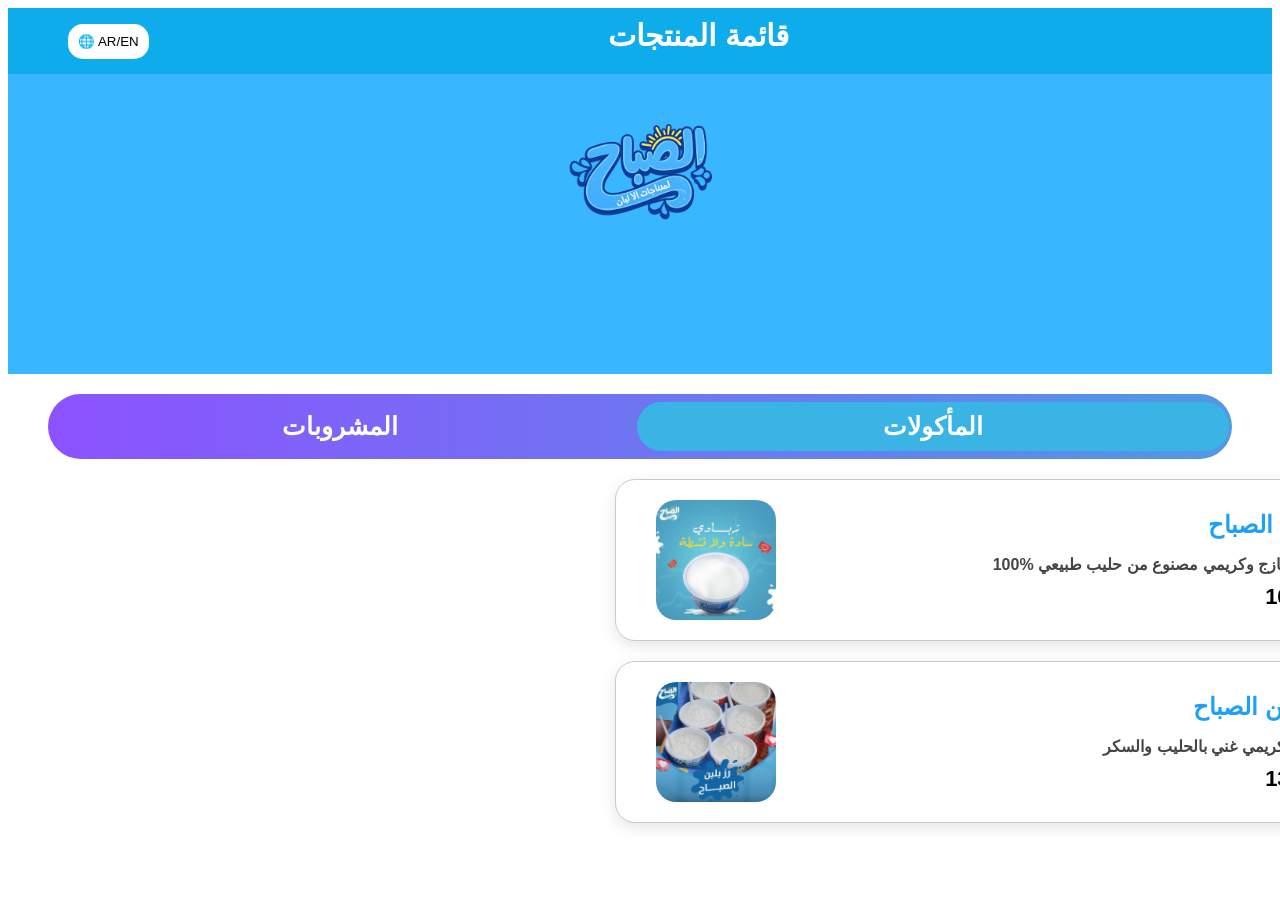
==== index.html @ d6a90ad1 "Add files via upload" ====
<!DOCTYPE html>
<html>
<head>
    <title>Menu Al Sabah</title>
    <link rel="stylesheet" href="Food_style.css">
</head>
    <script src="lang-Food.js"></script>
<body>
    <div id="Website_bar">
        <button onclick="toggleLanguage()" id="Lang_button">
            🌐 AR/EN
        </button>
         <h2 id="bar_text">قائمة المنتجات</h2>
    </div>

    <div id="logo_place">
        <img id="logo_image" src="ChatGPT Image Feb 4, 2026, 08_22_03 PM.png" alt="logo">
    </div>

    <header>
        <nav>
            <a href="drinks.html">
                 <button id="Drinks_button">المشروبات</button>
            </a>
           <button id="Food_button">المأكولات</button>
        </nav>
    </header>

   <div class="Yogurt-card">
    <img src="Yogurt image.jpeg" alt="زبادي" class="Yogurt-img">

    <div class="Yogurt-content">
        <h2>زبادي الصباح</h2>
        <p>زبادي طازج وكريمي مصنوع من حليب طبيعي %100</p>
        <span class="Yogurt-price">10 جنيه</span>
    </div>
</div>

    <div class="Rice_with_milk-card">
    <img src="Rice with milk image.jpeg" alt="رز بلبن" class="Rice_with_milk-img">

    <div class="Rice_with_milk-content">
        <h2>رز بلبن الصباح</h2>
        <p>رز بلبن كريمي غني بالحليب والسكر</p>
        <span class="Rice_with_milk-price">13 جنيه</span>
    </div>
</div>
   
    
    
</body>
</html>
---- Food_style.css ----
body{
    font-family: 'Noto Sans Arabic', sans-serif;
}
#Website_bar{
    width: 100%;
    background-color: #0eaceb;
    align-items: center;
    padding: 0%;
    margin: 0%;
}

#bar_text{
    color: white;
    font-weight: bold;
    font-size: 30px;
    padding: 0px;
    margin: 0px;
    margin-top: 10px;
    margin-left: 36%;
    display: inline-block;
    font-family: 'Noto Sans Arabic', sans-serif;
}

#Lang_button{
   margin-block: 15px;
   margin-left: 60px;
   font-family: 'Noto Sans Arabic', sans-serif;
   border-radius: 15px;
   background-color: white;
   border: none;
   padding: 10px;
}

#logo_place{
    background-color: #38b6ff;
    width: 100%;
    height: 300px;
    padding: 0%;
    margin: 0%;
    text-align: center;
}

#logo_image{
    width: 200px;
    height: 200px;
    text-align: center;
    display: inline-block;
}

a{
    text-decoration: none;
    color: white;
}

#Food_button{
    width: 50%;
    color: white;
    background-color: #39B4E4;
    padding: 10px;
    border-radius: 40px;
    border: none;
    font-size: 25px;
    font-weight: bold;
    font-family: 'Noto Sans Arabic', sans-serif;
}

#Drinks_button{
    text-decoration: none;
    width: 48%;
    color: white;
    background: none;
    padding: 10px;
    border-radius: 40px;
    margin: 8px;
    border: none;
    font-size: 25px;
    font-weight: bold;
    transition: transform 0.4s ease;
    transition: 0.4s ease; 
    font-family: 'Noto Sans Arabic', sans-serif;
}

#Drinks_button:hover{
    background: rgba(233, 233, 233, 0.25);
    transform: translateY(-2px);
    
}

nav{
    margin-top: 20px;
    margin-inline: 40px;
    background: linear-gradient(to right, #8c52ff, #5298e4);
    border-radius: 40px;   
}

.Yogurt-card{
    background:#ffffff;
    width:700px;
    display:flex;
    align-items:center;
    padding:20px;
    border-radius:20px;
    box-shadow:0 5px 15px rgba(0,0,0,0.1);
    border: 1px solid rgb(202, 202, 202);
    margin-left: 48%;
    margin-top: 20px;
    transition: transform 0.4s ease, box-shadow 0.4s ease;
}

.Yogurt-card:hover{
    transform: translateY(-4px);
    box-shadow: 0 15px 25px rgba(43, 147, 251, 0.2);
}

.Yogurt-img{
    width:120px;
    height:120px;
    border-radius:20px;
    object-fit:cover;
    margin-left:20px;
}

.Yogurt-content{
    flex:1;
    text-align:right;
}

.Yogurt-content h2{
    color:#1ca0f8;
    margin:0 0 10px 0;
}

.Yogurt-content p{
    color:#454545;
    margin-bottom:10px;
    font-weight: bold;
}

.Yogurt-price{
    font-size:22px;
    font-weight:bold;
}

.Rice_with_milk-card{
    background:#ffffff;
    width:700px;
    display:flex;
    align-items:center;
    padding:20px;
    border-radius:20px;
    box-shadow:0 5px 15px rgba(0,0,0,0.1);
    border: 1px solid rgb(202, 202, 202);
    margin-left: 48%;
    margin-top: 20px;
    transition: transform 0.4s ease, box-shadow 0.4s ease;
}

.Rice_with_milk-card:hover{
    transform: translateY(-4px);
    box-shadow: 0 15px 25px rgba(43, 147, 251, 0.2);
}

.Rice_with_milk-img{
    width:120px;
    height:120px;
    border-radius:20px;
    object-fit:cover;
    margin-left:20px;
}

.Rice_with_milk-content{
    flex:1;
    text-align:right;
}

.Rice_with_milk-content h2{
    color:#1ca0f8;
    margin:0 0 10px 0;
}

.Rice_with_milk-content p{
    color:#454545;
    margin-bottom:10px;
    font-weight: bold;
}

.Rice_with_milk-price{
    font-size:22px;
    font-weight:bold;
}
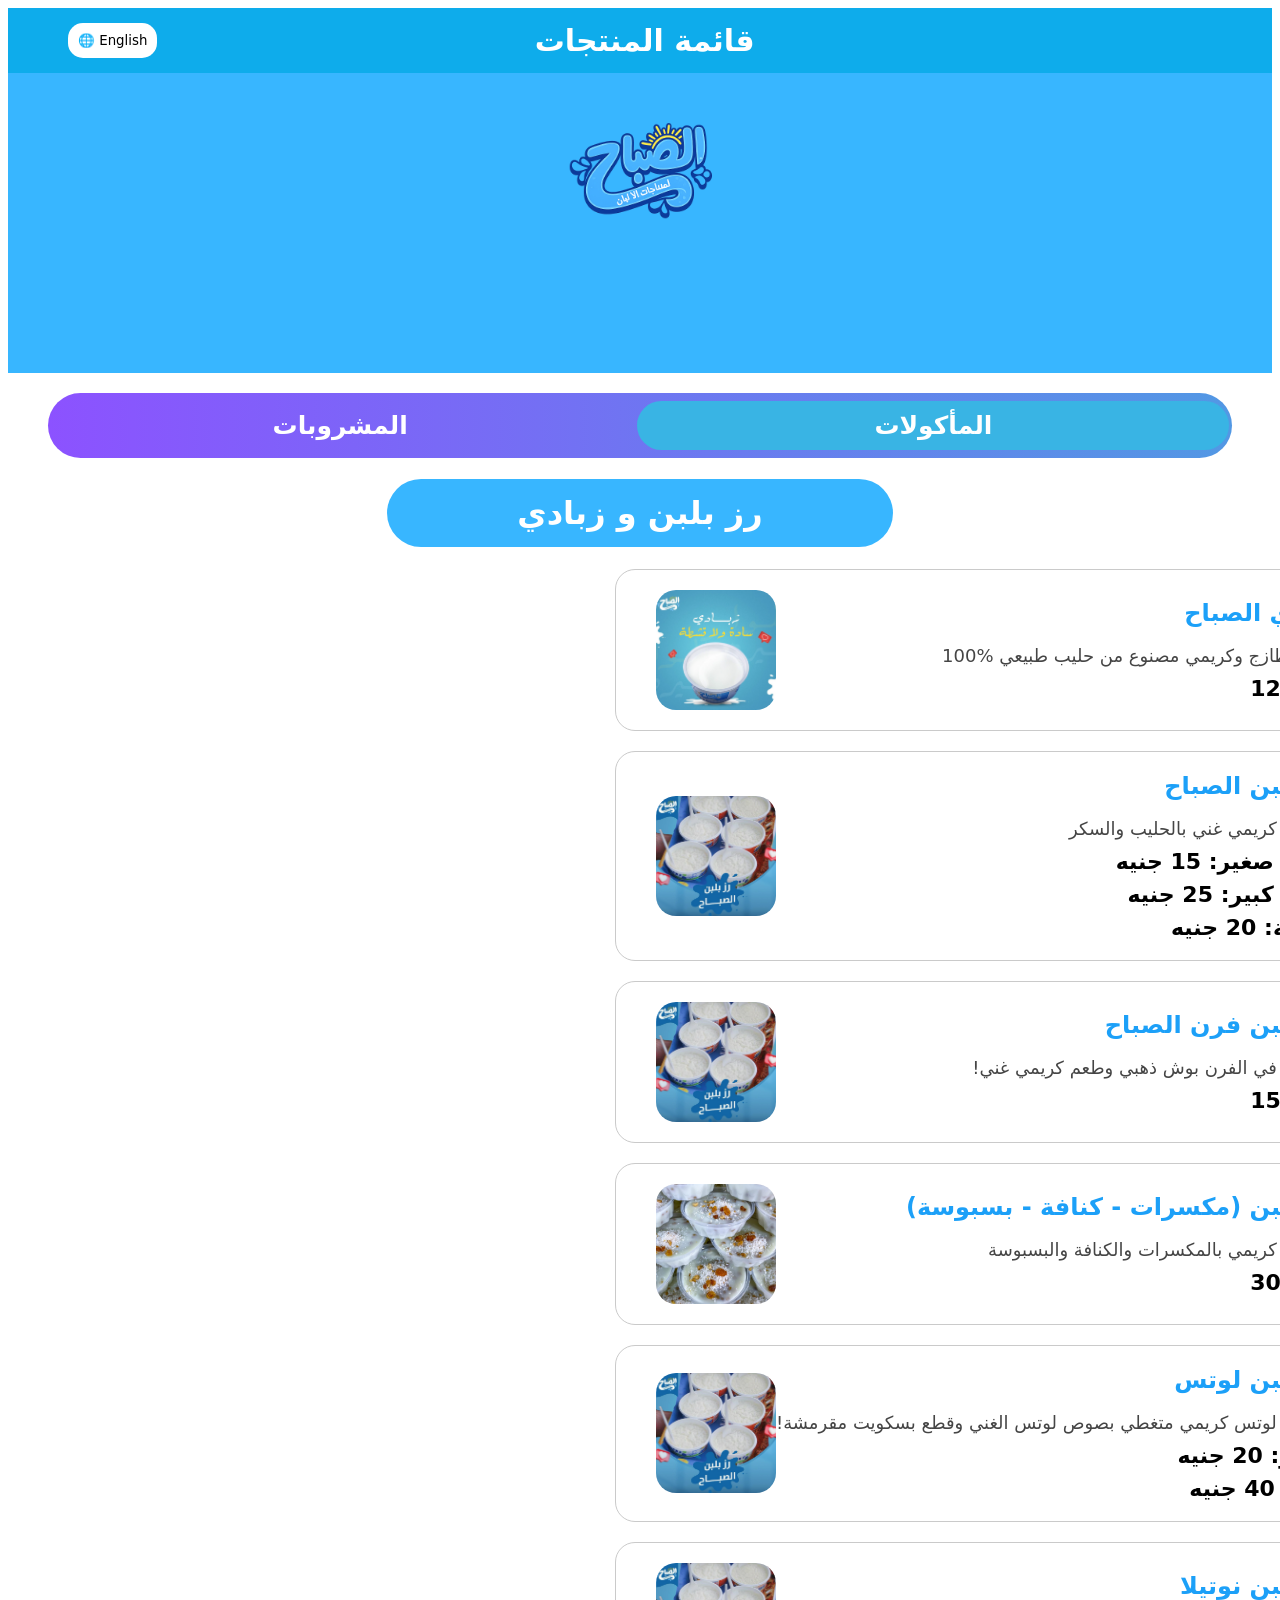
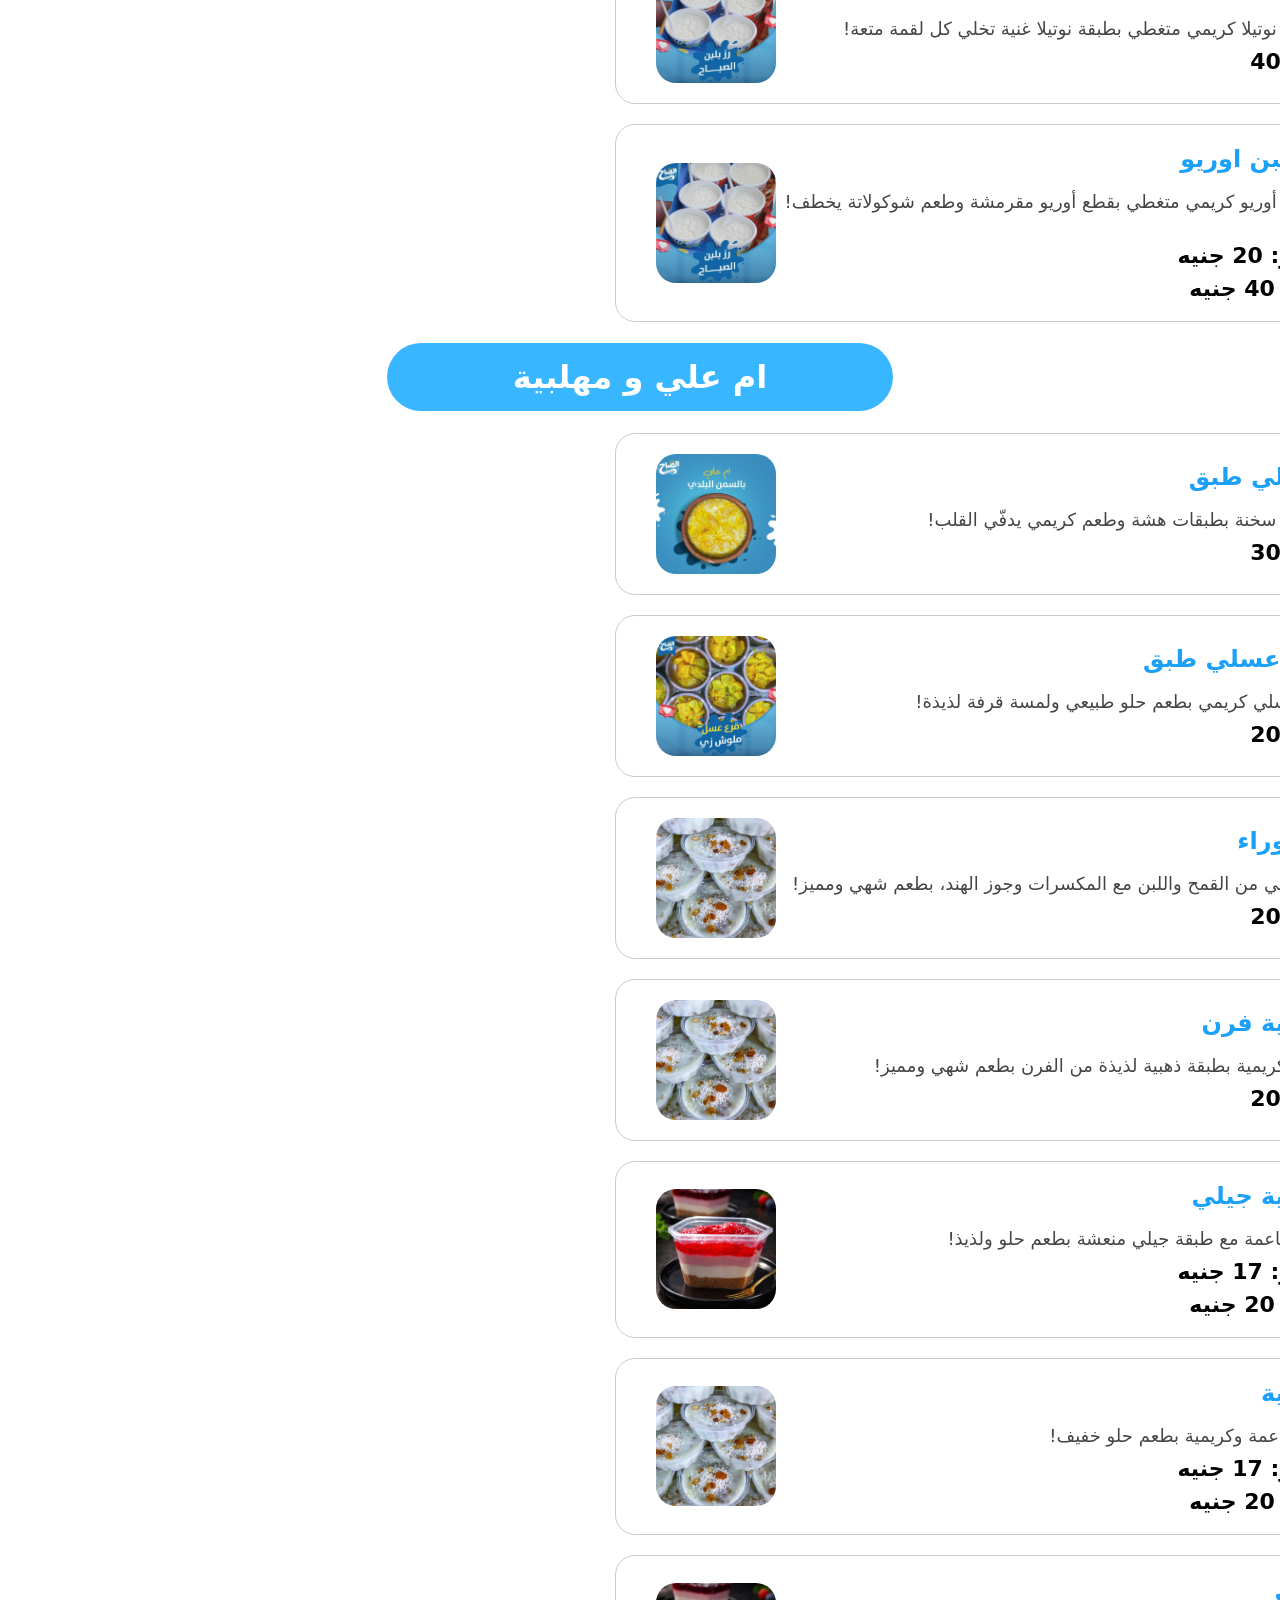
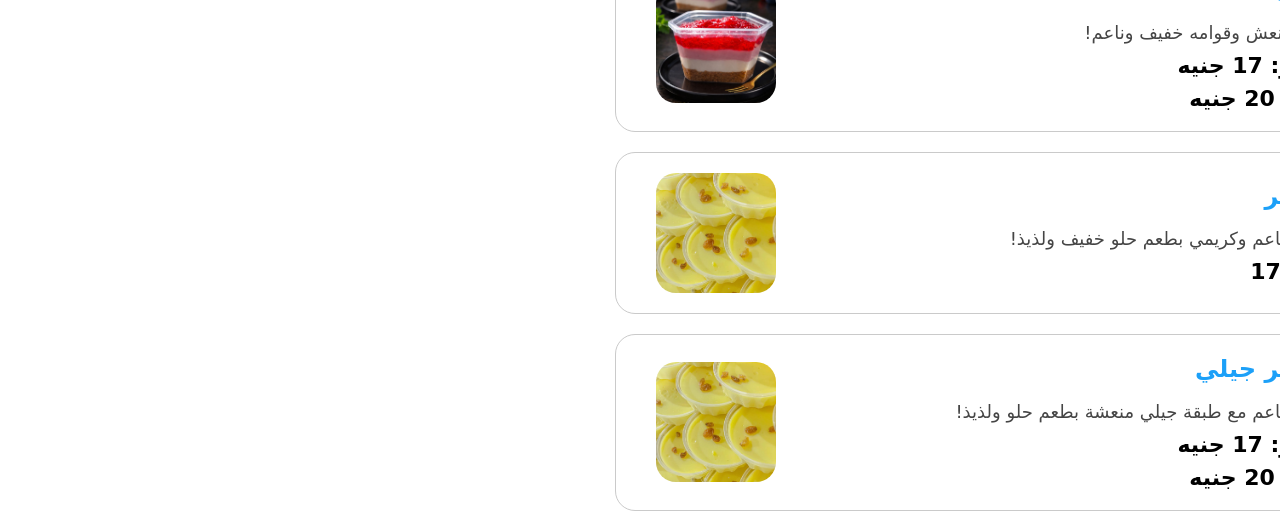
==== commit 1864465e: "Add files via upload" ====
--- a/index.html
+++ b/index.html
@@ -8,7 +8,7 @@
 <body>
     <div id="Website_bar">
         <button onclick="toggleLanguage()" id="Lang_button">
-            🌐 AR/EN
+            🌐 English
         </button>
          <h2 id="bar_text">قائمة المنتجات</h2>
     </div>
@@ -26,27 +26,186 @@
         </nav>
     </header>
 
-   <div class="Yogurt-card">
-    <img src="Yogurt image.jpeg" alt="زبادي" class="Yogurt-img">
-
-    <div class="Yogurt-content">
-        <h2>زبادي الصباح</h2>
-        <p>زبادي طازج وكريمي مصنوع من حليب طبيعي %100</p>
-        <span class="Yogurt-price">10 جنيه</span>
-    </div>
-</div>
-
-    <div class="Rice_with_milk-card">
-    <img src="Rice with milk image.jpeg" alt="رز بلبن" class="Rice_with_milk-img">
-
-    <div class="Rice_with_milk-content">
-        <h2>رز بلبن الصباح</h2>
-        <p>رز بلبن كريمي غني بالحليب والسكر</p>
-        <span class="Rice_with_milk-price">13 جنيه</span>
+    <div class="Products-section">
+        <h1 id="Yogurt-and-Rice-Pudding-section">رز بلبن و زبادي</h1>
+    </div>
+
+<div class="Product-card">
+    <img src="Yogurt image.jpeg" alt="زبادي" class="Product-img">
+
+    <div class="Product-content">
+        <h2 id="Yogurt-h2">زبادي الصباح</h2>
+        <p id="Yogurt-p">زبادي طازج وكريمي مصنوع من حليب طبيعي %100</p>
+        <span class="Product-price" id="Yogurt-price">12 جنيه</span>
+    </div>
+</div>
+
+<div class="Product-card">
+    <img src="Rice with milk image.jpeg" alt="رز بلبن" class="Product-img">
+
+    <div class="Product-content">
+        <h2 id="Rice-Pudding-h2">رز بلبن الصباح</h2>
+        <p id="Rice-Pudding-p">رز بلبن كريمي غني بالحليب والسكر</p>
+        <span class="Product-price" id="Rice-Pudding-choice-1">سادة صغير: 15 جنيه</span>
+        <span class="Product-price" id="Rice-Pudding-choice-2">سادة كبير: 25 جنيه</span>
+        <span class="Product-price" id="Rice-Pudding-choice-3">كريمة: 20 جنيه</span>
+    </div>
+</div>
+
+<div class="Product-card">
+    <img src="Rice with milk image.jpeg" alt="رز بلبن" class="Product-img">
+
+    <div class="Product-content">
+        <h2 id="Baked-Rice-Pudding-h2">رز بلبن فرن الصباح</h2>
+        <p id="Baked-Rice-Pudding-p">!رز بلبن في الفرن بوش ذهبي وطعم كريمي غني</p>
+        <span class="Product-price" id="Baked-Rice-Pudding-price">15 جنيه</span>
+    </div>
+</div>
+
+<div class="Product-card">
+    <img src="Mix rice pudding.jpeg" alt="رز بلبن" class="Product-img">
+
+    <div class="Product-content">
+        <h2 id="Mix-Rice-Pudding-h2">رز بلبن (مكسرات - كنافة - بسبوسة)</h2>
+        <p id="Mix-Rice-Pudding-p">رز بلبن كريمي بالمكسرات والكنافة والبسبوسة</p>
+        <span class="Product-price" id="Mix-Rice-Pudding-price">30 جنيه</span>
+    </div>
+</div>
+
+<div class="Product-card">
+    <img src="Rice with milk image.jpeg" alt="رز بلبن" class="Product-img">
+
+    <div class="Product-content">
+        <h2 id="Lotus-Rice-Pudding-h2">رز بلبن لوتس</h2>
+        <p id="Lotus-Rice-Pudding-p">!رز بلبن لوتس كريمي متغطي بصوص لوتس الغني وقطع بسكويت مقرمشة</p>
+        <span class="Product-price" id="Lotus-Rice-Pudding-choice-1">صغير: 20 جنيه</span>
+        <span class="Product-price" id="Lotus-Rice-Pudding-choice-2">كبير: 40 جنيه</span>
     </div>
 </div>
    
-    
+<div class="Product-card">
+    <img src="Rice with milk image.jpeg" alt="رز بلبن" class="Product-img">
+
+    <div class="Product-content">
+        <h2 id="Nutella-Rice-Pudding-h2">رز بلبن نوتيلا</h2>
+        <p id="Nutella-Rice-Pudding-p">!رز بلبن نوتيلا كريمي متغطي بطبقة نوتيلا غنية تخلي كل لقمة متعة</p>
+        <span class="Product-price" id="Nutella-Rice-Pudding-price">40 جنيه</span>
+    </div>
+</div>
+
+<div class="Product-card">
+    <img src="Rice with milk image.jpeg" alt="رز بلبن" class="Product-img">
+
+    <div class="Product-content">
+        <h2 id="Oreo-Rice-Pudding-h2">رز بلبن اوريو</h2>
+        <p id="Oreo-Rice-Pudding-p">!رز بلبن أوريو كريمي متغطي بقطع أوريو مقرمشة وطعم شوكولاتة يخطف القلب</p>
+        <span class="Product-price" id="Oreo-Rice-Pudding-choice-1">صغير: 20 جنيه</span>
+        <span class="Product-price" id="Oreo-Rice-Pudding-choice-2">كبير: 40 جنيه</span>
+    </div>
+</div>
+
+    <div class="Products-section">
+        <h1 id="Um-ali-and-mahlabia-section">ام علي و مهلبية</h1>
+    </div>
+
+<div class="Product-card">
+    <img src="Um ali.jpeg" alt="رز بلبن" class="Product-img">
+
+    <div class="Product-content">
+        <h2 id="Um-ail-dish-h2">ام علي طبق</h2>
+        <p id="Um-ail-dish-p">!أم علي سخنة بطبقات هشة وطعم كريمي يدفّي القلب</p>
+        <span class="Product-price" id="Um-ail-dish-price">30 جنيه</span>
+    </div>
+</div>
+
+<div class="Product-card">
+    <img src="karh.jpeg" alt="رز بلبن" class="Product-img">
+
+    <div class="Product-content">
+        <h2 id="Pumpkin-dish-h2">قرع عسلي طبق</h2>
+        <p id="Pumpkin-dish-p">!قرع عسلي كريمي بطعم حلو طبيعي ولمسة قرفة لذيذة</p>
+        <span class="Product-price" id="Pumpkin-dish-price">20 جنيه</span>
+    </div>
+</div>
+
+<div class="Product-card">
+    <img src="Mix rice pudding.jpeg" alt="رز بلبن" class="Product-img">
+
+    <div class="Product-content">
+        <h2 id="Ashura-dish-h2">عاشوراء</h2>
+        <p id="Ashura-dish-p">!مزيج غني من القمح واللبن مع المكسرات وجوز الهند، بطعم شهي ومميز</p>
+        <span class="Product-price" id="Ashura-dish-price">20 جنيه</span>
+    </div>
+</div>
+
+<div class="Product-card">
+    <img src="Mix rice pudding.jpeg" alt="رز بلبن" class="Product-img">
+
+    <div class="Product-content">
+        <h2 id="Mahlabia-oven-h2">مهلبية فرن</h2>
+        <p id="Mahlabia-oven-p">!مهلبية كريمية بطبقة ذهبية لذيذة من الفرن بطعم شهي ومميز</p>
+        <span class="Product-price" id="Mahlabia-oven-price">20 جنيه</span>
+    </div>
+</div>
+
+<div class="Product-card">
+    <img src="Mahlabia geely.jpeg" alt="رز بلبن" class="Product-img">
+
+    <div class="Product-content">
+        <h2 id="Mahlabia-jelly-h2">مهلبية جيلي</h2>
+        <p id="Mahlabia-jelly-p">!مهلبية ناعمة مع طبقة جيلي منعشة بطعم حلو ولذيذ</p>
+        <span class="Product-price" id="Mahlabia-jelly-choice1">صغير: 17 جنيه</span>
+        <span class="Product-price" id="Mahlabia-jelly-choice2">كبير: 20 جنيه</span>
+    </div>
+</div>
+
+<div class="Product-card">
+    <img src="Mix rice pudding.jpeg" alt="رز بلبن" class="Product-img">
+
+    <div class="Product-content">
+        <h2 id="Mahlabia-h2">مهلبية </h2>
+        <p id="Mahlabia-p">!حلوى ناعمة وكريمية بطعم حلو خفيف</p>
+        <span class="Product-price" id="Mahlabia-choice1">صغير: 17 جنيه</span>
+        <span class="Product-price" id="Mahlabia-choice2">كبير: 20 جنيه</span>
+    </div>
+</div>
+
+<div class="Product-card">
+    <img src="Mahlabia geely.jpeg" alt="رز بلبن" class="Product-img">
+
+    <div class="Product-content">
+        <h2 id="Jelly-h2">جيلي</h2>
+        <p id="Jelly-p">!جيلي منعش وقوامه خفيف وناعم</p>
+        <span class="Product-price" id="Jelly-choice1">صغير: 17 جنيه</span>
+        <span class="Product-price" id="Jelly-choice2">كبير: 20 جنيه</span>
+    </div>
+</div>
+
+<div class="Product-card">
+    <img src="Custard.jpeg" alt="رز بلبن" class="Product-img">
+
+    <div class="Product-content">
+        <h2 id="Custard-h2">كاستر</h2>
+        <p id="Custard-p">!كاستر ناعم وكريمي بطعم حلو خفيف ولذيذ</p>
+        <span class="Product-price" id="Custard-price">17 جنيه</span>
+    </div>
+</div>
+
+<div class="Product-card">
+    <img src="Custard.jpeg" alt="رز بلبن" class="Product-img">
+
+    <div class="Product-content">
+        <h2 id="Custard-jelly-h2">كاستر جيلي</h2>
+        <p id="Custard-jelly-p">!كاستر ناعم مع طبقة جيلي منعشة بطعم حلو ولذيذ</p>
+        <span class="Product-price" id="Custard-jelly-choice1">صغير: 17 جنيه</span>
+        <span class="Product-price" id="Custard-jelly-choice2">كبير: 20 جنيه</span>
+    </div>
+</div>
+
+
+
+
+
     
 </body>
 </html>
--- a/Food_style.css
+++ b/Food_style.css
@@ -1,34 +1,42 @@
 body{
-    font-family: 'Noto Sans Arabic', sans-serif;
-}
+    font-family: system-ui, -apple-system, BlinkMacSystemFont, 'Segoe UI', Roboto, Oxygen, Ubuntu, Cantarell, 'Open Sans', 'Helvetica Neue', sans-serif, sans-serif;
+}
+
 #Website_bar{
     width: 100%;
     background-color: #0eaceb;
     align-items: center;
     padding: 0%;
     margin: 0%;
+    display: flex;
 }
 
 #bar_text{
     color: white;
-    font-weight: bold;
+    font-weight: 600;
     font-size: 30px;
     padding: 0px;
     margin: 0px;
-    margin-top: 10px;
-    margin-left: 36%;
-    display: inline-block;
-    font-family: 'Noto Sans Arabic', sans-serif;
+    margin-right: 140px;
+    text-align: center;
+    flex: 1;
+    
 }
 
 #Lang_button{
    margin-block: 15px;
    margin-left: 60px;
-   font-family: 'Noto Sans Arabic', sans-serif;
    border-radius: 15px;
    background-color: white;
    border: none;
    padding: 10px;
+   transition: transform 0.4s ease;
+   font-family: system-ui, -apple-system, BlinkMacSystemFont, 'Segoe UI', Roboto, Oxygen, Ubuntu, Cantarell, 'Open Sans', 'Helvetica Neue', sans-serif, sans-serif;
+}
+
+
+#Lang_button:hover{
+    transform: translateY(-3px);
 }
 
 #logo_place{
@@ -60,9 +68,11 @@
     border-radius: 40px;
     border: none;
     font-size: 25px;
-    font-weight: bold;
-    font-family: 'Noto Sans Arabic', sans-serif;
-}
+    font-weight: 600;
+    font-family: system-ui, -apple-system, BlinkMacSystemFont, 'Segoe UI', Roboto, Oxygen, Ubuntu, Cantarell, 'Open Sans', 'Helvetica Neue', sans-serif, sans-serif;
+}
+   
+
 
 #Drinks_button{
     text-decoration: none;
@@ -74,11 +84,13 @@
     margin: 8px;
     border: none;
     font-size: 25px;
-    font-weight: bold;
+    font-weight: 600;
     transition: transform 0.4s ease;
     transition: 0.4s ease; 
-    font-family: 'Noto Sans Arabic', sans-serif;
-}
+    font-family: system-ui, -apple-system, BlinkMacSystemFont, 'Segoe UI', Roboto, Oxygen, Ubuntu, Cantarell, 'Open Sans', 'Helvetica Neue', sans-serif, sans-serif;
+}
+    
+
 
 #Drinks_button:hover{
     background: rgba(233, 233, 233, 0.25);
@@ -93,26 +105,27 @@
     border-radius: 40px;   
 }
 
-.Yogurt-card{
+.Product-card{
     background:#ffffff;
     width:700px;
     display:flex;
     align-items:center;
     padding:20px;
     border-radius:20px;
-    box-shadow:0 5px 15px rgba(0,0,0,0.1);
     border: 1px solid rgb(202, 202, 202);
     margin-left: 48%;
     margin-top: 20px;
     transition: transform 0.4s ease, box-shadow 0.4s ease;
-}
-
-.Yogurt-card:hover{
+    font-family: system-ui, -apple-system, BlinkMacSystemFont, 'Segoe UI', Roboto, Oxygen, Ubuntu, Cantarell, 'Open Sans', 'Helvetica Neue', sans-serif, sans-serif;
+}
+
+
+.Product-card:hover{
     transform: translateY(-4px);
     box-shadow: 0 15px 25px rgba(43, 147, 251, 0.2);
 }
 
-.Yogurt-img{
+.Product-img{
     width:120px;
     height:120px;
     border-radius:20px;
@@ -120,72 +133,74 @@
     margin-left:20px;
 }
 
-.Yogurt-content{
+.Product-content{
     flex:1;
     text-align:right;
 }
 
-.Yogurt-content h2{
+.Product-content h2{
     color:#1ca0f8;
     margin:0 0 10px 0;
-}
-
-.Yogurt-content p{
+    font-weight: 600;
+}
+
+.Product-content p{
     color:#454545;
     margin-bottom:10px;
-    font-weight: bold;
-}
-
-.Yogurt-price{
+    font-weight: 400;
+    font-size: 18px;
+}
+
+.Product-price{
     font-size:22px;
     font-weight:bold;
 }
 
-.Rice_with_milk-card{
-    background:#ffffff;
-    width:700px;
-    display:flex;
-    align-items:center;
-    padding:20px;
-    border-radius:20px;
-    box-shadow:0 5px 15px rgba(0,0,0,0.1);
-    border: 1px solid rgb(202, 202, 202);
-    margin-left: 48%;
-    margin-top: 20px;
-    transition: transform 0.4s ease, box-shadow 0.4s ease;
-}
-
-.Rice_with_milk-card:hover{
-    transform: translateY(-4px);
-    box-shadow: 0 15px 25px rgba(43, 147, 251, 0.2);
-}
-
-.Rice_with_milk-img{
-    width:120px;
-    height:120px;
-    border-radius:20px;
-    object-fit:cover;
-    margin-left:20px;
-}
-
-.Rice_with_milk-content{
-    flex:1;
-    text-align:right;
-}
-
-.Rice_with_milk-content h2{
-    color:#1ca0f8;
-    margin:0 0 10px 0;
-}
-
-.Rice_with_milk-content p{
-    color:#454545;
-    margin-bottom:10px;
-    font-weight: bold;
-}
-
-.Rice_with_milk-price{
-    font-size:22px;
-    font-weight:bold;
-}
-
+#Rice-Pudding-choice-2{
+    display: block;
+    margin-block: 8px;
+}
+
+.Products-section{
+    text-align: center;
+    margin-inline: 30% ;
+}
+
+.Products-section h1{
+    background-color: #38b6ff;
+    color: white;
+    padding: 15px;
+    border-radius: 40px;
+}
+
+#Lotus-Rice-Pudding-choice-1{
+    display: block;
+    margin-bottom: 8px;
+}
+
+#Oreo-Rice-Pudding-choice-1{
+    display: block;
+    margin-bottom: 8px;
+}
+
+#Mahlabia-jelly-choice1{
+    display: block;
+    margin-bottom: 8px;
+}
+
+#Mahlabia-choice1{
+    display: block;
+    margin-bottom: 8px;
+}
+
+#Jelly-choice1{
+    display: block;
+    margin-bottom: 8px;
+}
+
+#Custard-jelly-choice1{
+    display: block;
+    margin-bottom: 8px;
+}
+
+
